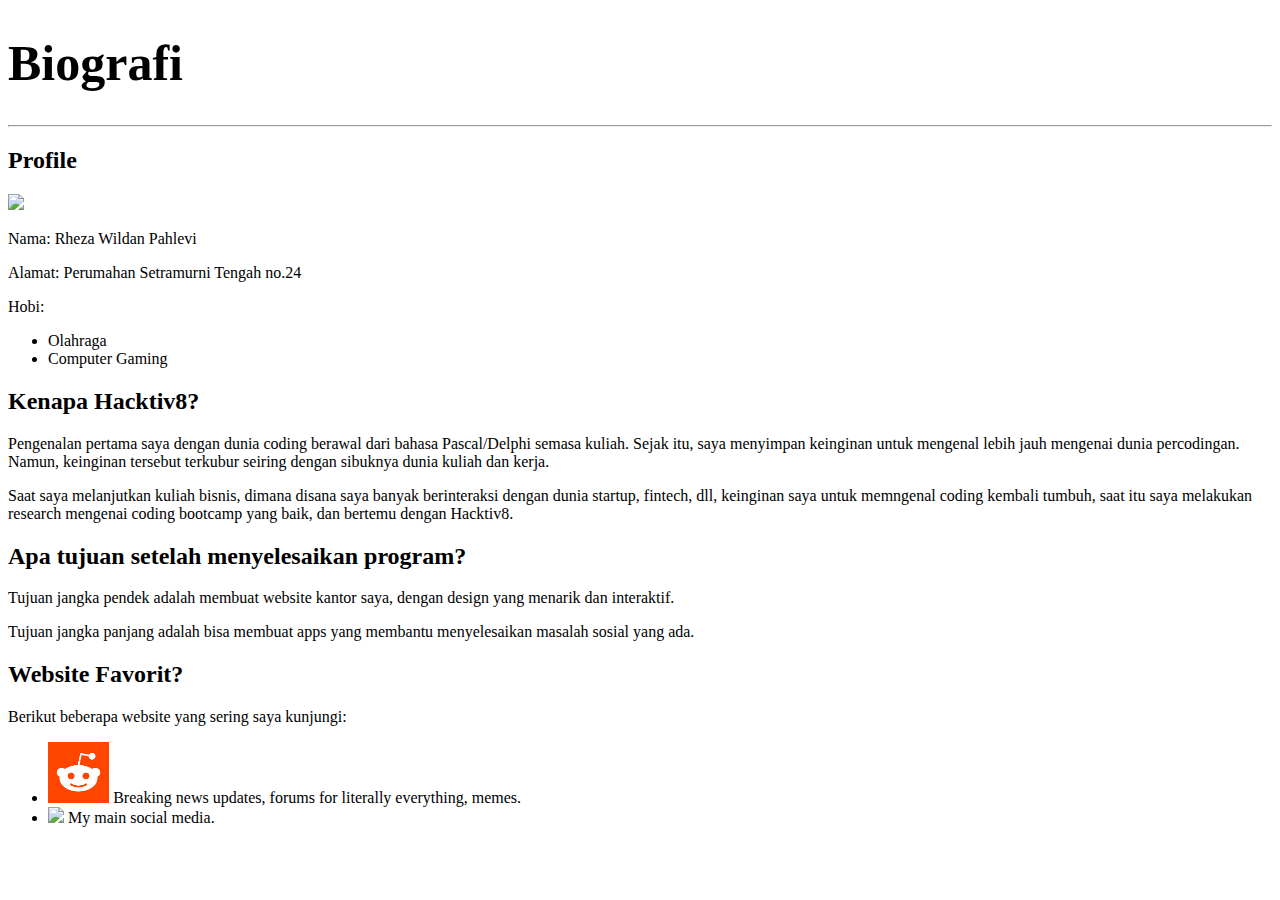
==== index.html @ 272c624a "Rename Exercise1.html to index.html" ====
<!DOCTYPE html>
<html>
<head>
<title>Biografi Rheza</title>    
</head>
<body>
<h1 style="font-size:50px">Biografi</h1>
    <hr>
<h2>Profile</h2>
    <img src="https://media.licdn.com/dms/image/C5103AQH7E5srHmFDIA/profile-displayphoto-shrink_100_100/0?e=1536796800&v=beta&t=-MxApzmNqmgotijVKGmoOjvuip32s5o9Sy7LWRLLzMM">
    <p>Nama: Rheza Wildan Pahlevi</p>
    <p>Alamat: Perumahan Setramurni Tengah no.24</p>
    
    <p>Hobi:</p> 
    <ul>
        <li>Olahraga</li>
        <li>Computer Gaming</li>    
    </ul> 
    

<h2>Kenapa Hacktiv8?</h2>
    <p>Pengenalan pertama saya dengan dunia coding berawal dari bahasa Pascal/Delphi semasa kuliah. Sejak itu, saya menyimpan keinginan untuk mengenal lebih jauh mengenai dunia percodingan. Namun, keinginan tersebut terkubur seiring dengan sibuknya dunia kuliah dan kerja.</p>
    <p>Saat saya melanjutkan kuliah bisnis, dimana disana saya banyak berinteraksi dengan dunia startup, fintech, dll, keinginan saya untuk memngenal coding kembali tumbuh, saat itu saya melakukan research mengenai coding bootcamp yang baik, dan bertemu dengan Hacktiv8.</p>
    
<h2>Apa tujuan setelah menyelesaikan program?</h2>
    <p>Tujuan jangka pendek adalah membuat website kantor saya, dengan design yang menarik dan interaktif.</p>
    <p>Tujuan jangka panjang adalah bisa membuat apps yang membantu menyelesaikan masalah sosial yang ada.</p>
    
    
<!-- website -->       
<h2>Website Favorit?</h2>
     <p>Berikut beberapa website yang sering saya kunjungi:</p>
    <ul>
        <li><a href="http://www.reddit.com">
        <img src="[data-uri]"    
        width="5%"></a> Breaking news updates, forums for literally everything, memes. </li>
        <li><a href="http://www.twitter.com">
        <img src="https://cfr.slack-edge.com/ae7f/img/services/twitter_512.png" width="5%"></a> My main social media. 
        </li>
            
        
    </ul> 
    
    
</body>    
</html>
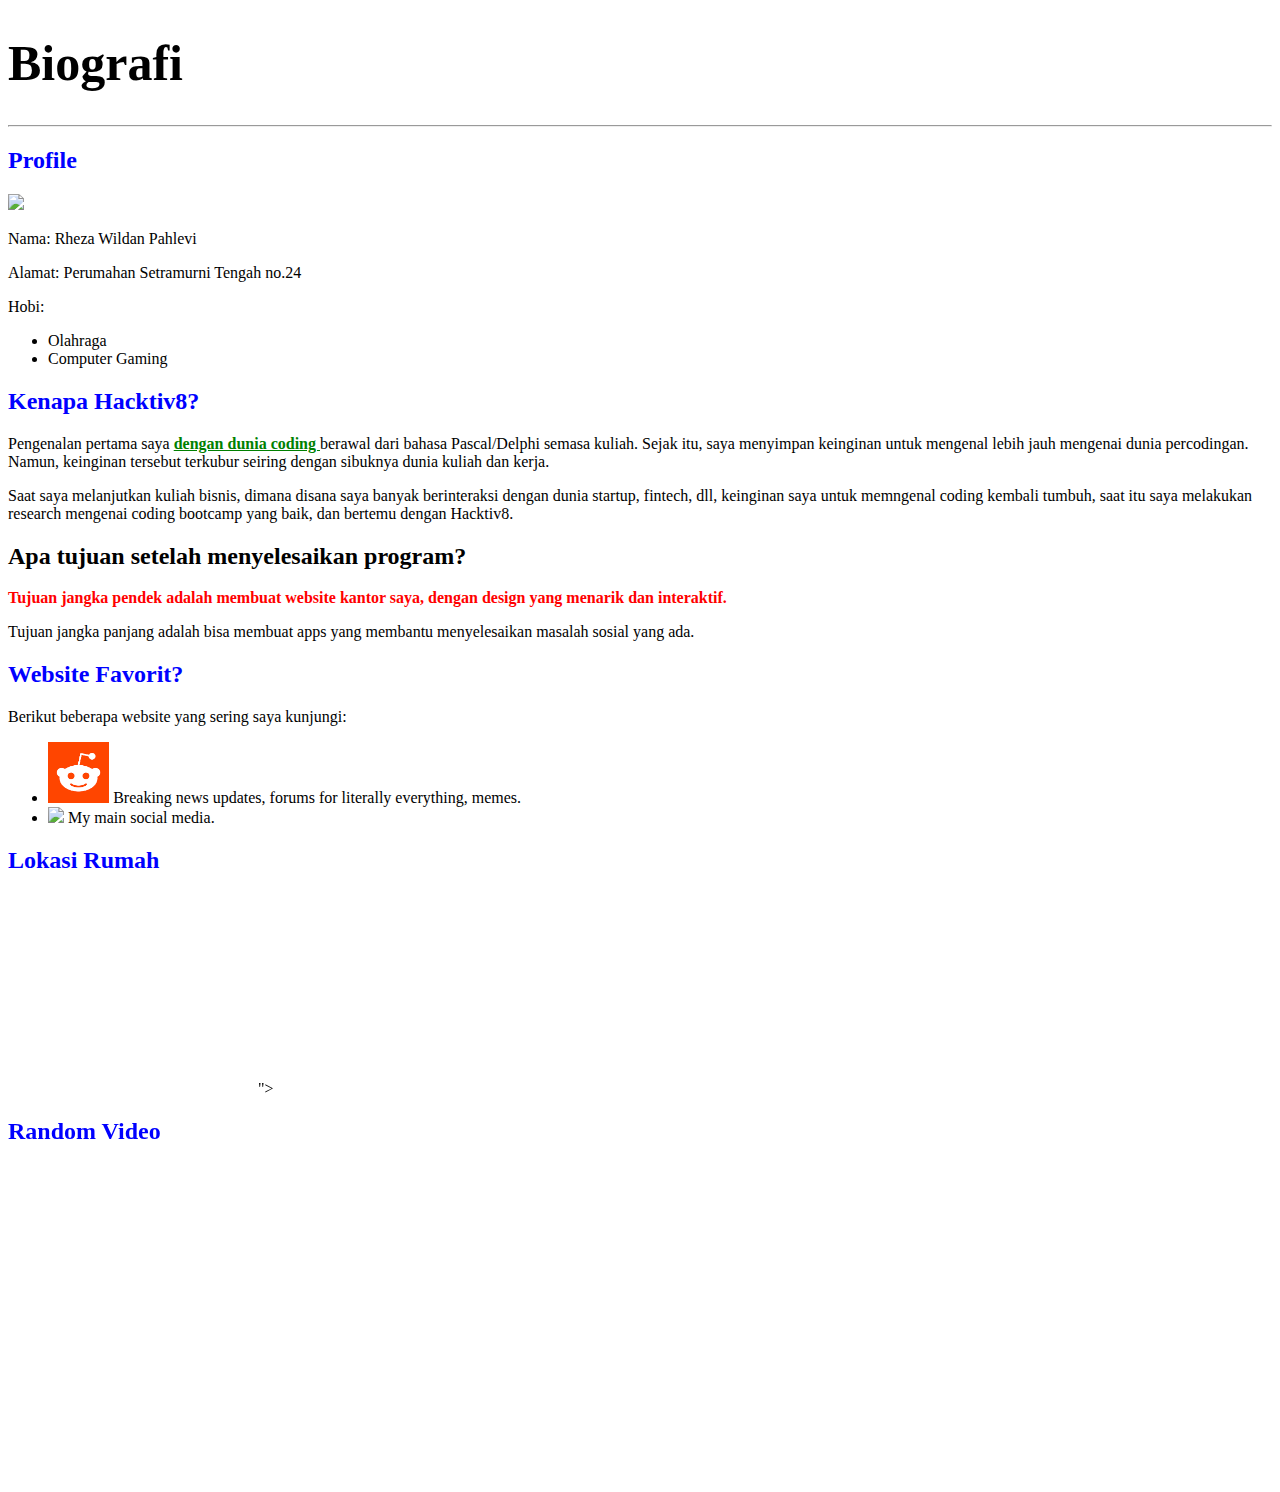
==== commit 78050f3c: "Rename Project1.html to index.html" ====
--- a/index.html
+++ b/index.html
@@ -1,9 +1,13 @@
 <!DOCTYPE html>
 <html>
 <head>
-<title>Biografi Rheza</title>    
+    
+    <title>Biografi Rheza</title>   
+     <link rel="stylesheet" href="css1.css">
+    
 </head>
 <body>
+    
 <h1 style="font-size:50px">Biografi</h1>
     <hr>
 <h2>Profile</h2>
@@ -19,28 +23,45 @@
     
 
 <h2>Kenapa Hacktiv8?</h2>
-    <p>Pengenalan pertama saya dengan dunia coding berawal dari bahasa Pascal/Delphi semasa kuliah. Sejak itu, saya menyimpan keinginan untuk mengenal lebih jauh mengenai dunia percodingan. Namun, keinginan tersebut terkubur seiring dengan sibuknya dunia kuliah dan kerja.</p>
-    <p>Saat saya melanjutkan kuliah bisnis, dimana disana saya banyak berinteraksi dengan dunia startup, fintech, dll, keinginan saya untuk memngenal coding kembali tumbuh, saat itu saya melakukan research mengenai coding bootcamp yang baik, dan bertemu dengan Hacktiv8.</p>
+    <p>
+        Pengenalan pertama saya <a href="#" class="heading1">dengan dunia coding  </a>berawal dari bahasa Pascal/Delphi semasa kuliah. Sejak itu, saya menyimpan keinginan untuk mengenal lebih jauh mengenai dunia percodingan. Namun, keinginan tersebut terkubur seiring dengan sibuknya dunia kuliah dan kerja.
+    </p>
+    <p>
+        Saat saya melanjutkan kuliah bisnis, dimana disana saya banyak berinteraksi dengan dunia startup, fintech, dll, keinginan saya untuk memngenal coding kembali tumbuh, saat itu saya melakukan research mengenai coding bootcamp yang baik, dan bertemu dengan Hacktiv8.
+    </p>
     
-<h2>Apa tujuan setelah menyelesaikan program?</h2>
-    <p>Tujuan jangka pendek adalah membuat website kantor saya, dengan design yang menarik dan interaktif.</p>
-    <p>Tujuan jangka panjang adalah bisa membuat apps yang membantu menyelesaikan masalah sosial yang ada.</p>
+ <h2 class="heading1">Apa tujuan setelah menyelesaikan program?</h2>
+   <p class="heading1">
+        Tujuan jangka pendek adalah membuat website kantor saya, dengan design yang menarik dan interaktif.
+    </p>
+    <p>
+        Tujuan jangka panjang adalah bisa membuat apps yang membantu menyelesaikan masalah sosial yang ada.
+    </p>
     
     
 <!-- website -->       
 <h2>Website Favorit?</h2>
-     <p>Berikut beberapa website yang sering saya kunjungi:</p>
-    <ul>
-        <li><a href="http://www.reddit.com">
+     <p>
+         Berikut beberapa website yang sering saya kunjungi:
+    </p>
+        <ul>
+            <li><a href="http://www.reddit.com">
         <img src="[data-uri]"    
         width="5%"></a> Breaking news updates, forums for literally everything, memes. </li>
-        <li><a href="http://www.twitter.com">
+            <li><a href="http://www.twitter.com">
         <img src="https://cfr.slack-edge.com/ae7f/img/services/twitter_512.png" width="5%"></a> My main social media. 
         </li>
             
         
-    </ul> 
-    
+        </ul> 
+
+<!-- lokasi rumah -->       
+<h2>Lokasi Rumah</h2>    
+<iframe src="https://www.google.com/maps/embed?pb=!1m18!1m12!1m3!1d2568.4704400180585!2d107.58271122994152!3d-6.875873390375209!2m3!1f0!2f0!3f0!3m2!1i1024!2i768!4f13.1!3m3!1m2!1s0x2e68e69bc67f7adf%3A0x6957bb2c67f0d373!2sJl.+Setramurni%2C+Sukarasa%2C+Sukasari%2C+Kota+Bandung%2C+Jawa+Barat+40152!5e0!3m2!1sen!2sid!4v1531403592965" width="250" height="200" frameborder="0" style="border:0" allowfullscreen></iframe>">
+ 
+<!-- random vids -->       
+<h2>Random Video</h2>   
+    <iframe width="560" height="315" src="https://www.youtube.com/embed/1sqLCUuMMfo" frameborder="0" allow="autoplay; encrypted-media" allowfullscreen></iframe>
     
 </body>    
 </html>
--- a/css1.css
+++ b/css1.css
@@ -0,0 +1,27 @@
+/*bg image*/
+body {
+   background-image: url(https://cdn.pixabay.com/photo/2017/02/15/11/05/background-2068283_1280.jpg);
+
+}
+
+
+h2{
+    color:blue;
+}
+
+.heading1{
+    font-weight: 700;
+    font-family: 'Lato';
+}
+
+h2.heading1{
+    color:black;
+}
+
+p.heading1{
+    color:red;
+}
+
+a.heading1{
+    color:green;
+}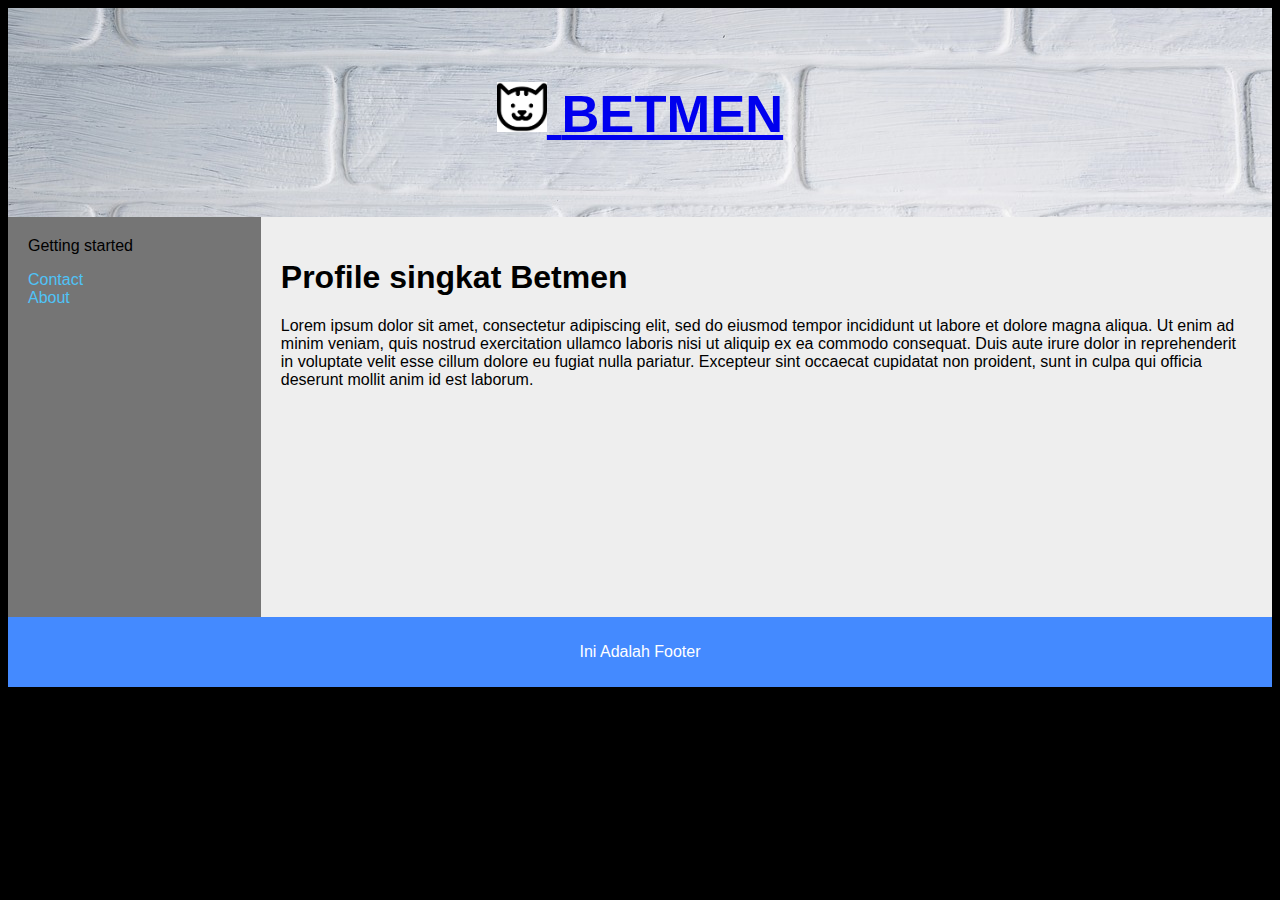
==== commit 00218cc5: "Add files via upload" ====
--- a/index.html
+++ b/index.html
@@ -1,67 +1,35 @@
 <!DOCTYPE html>
-<html>
+<html lang="en">
 <head>
-    
-    <title>Biografi Rheza</title>   
-     <link rel="stylesheet" href="css1.css">
-    
+<title>Contoh HTML Layout</title>
+<meta charset="utf-8">
+<meta name="viewport" content="width=device-width, initial-scale=1">
+     <link rel="stylesheet" href="css/style.css">
 </head>
 <body>
-    
-<h1 style="font-size:50px">Biografi</h1>
-    <hr>
-<h2>Profile</h2>
-    <img src="https://media.licdn.com/dms/image/C5103AQH7E5srHmFDIA/profile-displayphoto-shrink_100_100/0?e=1536796800&v=beta&t=-MxApzmNqmgotijVKGmoOjvuip32s5o9Sy7LWRLLzMM">
-    <p>Nama: Rheza Wildan Pahlevi</p>
-    <p>Alamat: Perumahan Setramurni Tengah no.24</p>
-    
-    <p>Hobi:</p> 
+<header>
+  <h2>
+      <a href="index.html">
+      <img src="img/cat_icon.png"    
+           width="50px"> </a>
+      <a href="index.html">  BETMEN</a>
+    </h2>
+</header>
+<section>
+  <nav>
+    Getting started
     <ul>
-        <li>Olahraga</li>
-        <li>Computer Gaming</li>    
-    </ul> 
-    
-
-<h2>Kenapa Hacktiv8?</h2>
-    <p>
-        Pengenalan pertama saya <a href="#" class="heading1">dengan dunia coding  </a>berawal dari bahasa Pascal/Delphi semasa kuliah. Sejak itu, saya menyimpan keinginan untuk mengenal lebih jauh mengenai dunia percodingan. Namun, keinginan tersebut terkubur seiring dengan sibuknya dunia kuliah dan kerja.
-    </p>
-    <p>
-        Saat saya melanjutkan kuliah bisnis, dimana disana saya banyak berinteraksi dengan dunia startup, fintech, dll, keinginan saya untuk memngenal coding kembali tumbuh, saat itu saya melakukan research mengenai coding bootcamp yang baik, dan bertemu dengan Hacktiv8.
-    </p>
-    
- <h2 class="heading1">Apa tujuan setelah menyelesaikan program?</h2>
-   <p class="heading1">
-        Tujuan jangka pendek adalah membuat website kantor saya, dengan design yang menarik dan interaktif.
-    </p>
-    <p>
-        Tujuan jangka panjang adalah bisa membuat apps yang membantu menyelesaikan masalah sosial yang ada.
-    </p>
-    
-    
-<!-- website -->       
-<h2>Website Favorit?</h2>
-     <p>
-         Berikut beberapa website yang sering saya kunjungi:
-    </p>
-        <ul>
-            <li><a href="http://www.reddit.com">
-        <img src="[data-uri]"    
-        width="5%"></a> Breaking news updates, forums for literally everything, memes. </li>
-            <li><a href="http://www.twitter.com">
-        <img src="https://cfr.slack-edge.com/ae7f/img/services/twitter_512.png" width="5%"></a> My main social media. 
-        </li>
-            
-        
-        </ul> 
-
-<!-- lokasi rumah -->       
-<h2>Lokasi Rumah</h2>    
-<iframe src="https://www.google.com/maps/embed?pb=!1m18!1m12!1m3!1d2568.4704400180585!2d107.58271122994152!3d-6.875873390375209!2m3!1f0!2f0!3f0!3m2!1i1024!2i768!4f13.1!3m3!1m2!1s0x2e68e69bc67f7adf%3A0x6957bb2c67f0d373!2sJl.+Setramurni%2C+Sukarasa%2C+Sukasari%2C+Kota+Bandung%2C+Jawa+Barat+40152!5e0!3m2!1sen!2sid!4v1531403592965" width="250" height="200" frameborder="0" style="border:0" allowfullscreen></iframe>">
- 
-<!-- random vids -->       
-<h2>Random Video</h2>   
-    <iframe width="560" height="315" src="https://www.youtube.com/embed/1sqLCUuMMfo" frameborder="0" allow="autoplay; encrypted-media" allowfullscreen></iframe>
-    
-</body>    
-</html>
+      <li><a href="contact.html">Contact</a></li>
+      <li><a href="about.html">About</a></li>
+    </ul>
+  </nav>
+  <article>
+    <h1>Profile singkat Betmen</h1>
+    <p>Lorem ipsum dolor sit amet, consectetur adipiscing elit, sed do eiusmod tempor incididunt ut labore et dolore magna aliqua. Ut enim ad minim veniam, quis nostrud exercitation ullamco laboris nisi ut aliquip ex ea commodo consequat. Duis aute irure dolor in reprehenderit in voluptate velit esse cillum dolore eu fugiat nulla pariatur. Excepteur sint occaecat cupidatat non proident, sunt in culpa qui officia deserunt mollit anim id est laborum.</p>
+  </article>
+</section>
+<footer>
+  <p>Ini Adalah Footer</p>
+</footer>
+</body>
+</html>--- a/css/style.css
+++ b/css/style.css
@@ -0,0 +1,75 @@
+* {
+    box-sizing: border-box;
+}
+
+body {
+    font-family: Arial, Helvetica, sans-serif;
+    background: black;
+}
+
+header {
+    background-color: #448AFF;
+    padding: 30px;
+    text-align: center;
+    font-size: 35px;
+    color: black;
+    background: url(../img/bg1.jpg) no-repeat;
+}
+
+nav {
+  float: left;
+  width: 20%;
+  height: 400px; 
+  background: #757575;
+  padding: 20px;
+}
+
+nav ul {
+  list-style-type: none;
+  padding: 0;
+}
+  
+nav ul a:link {
+  color: #4fc3f7;
+  text-decoration: none;
+}
+  
+nav ul a:hover {
+  color: #4fc3f7;
+  font-weight: 700;
+  text-decoration: none;
+}
+  
+nav ul a:visited {
+  color: #b3e5fc;
+  text-decoration: none;
+}
+
+
+article {
+  float: left;
+  padding: 20px;
+  width: 80%;
+  background-color: #eee;
+  height: 400px; 
+}
+
+section:after {
+    content: "";
+    display: table;
+    clear: both;
+}
+
+footer {
+    background-color: #448AFF;
+    padding: 10px;
+    text-align: center;
+    color: white;
+}
+
+@media (max-width: 600px) {
+    nav, article {
+        width: 100%;
+        height: auto;
+    }
+}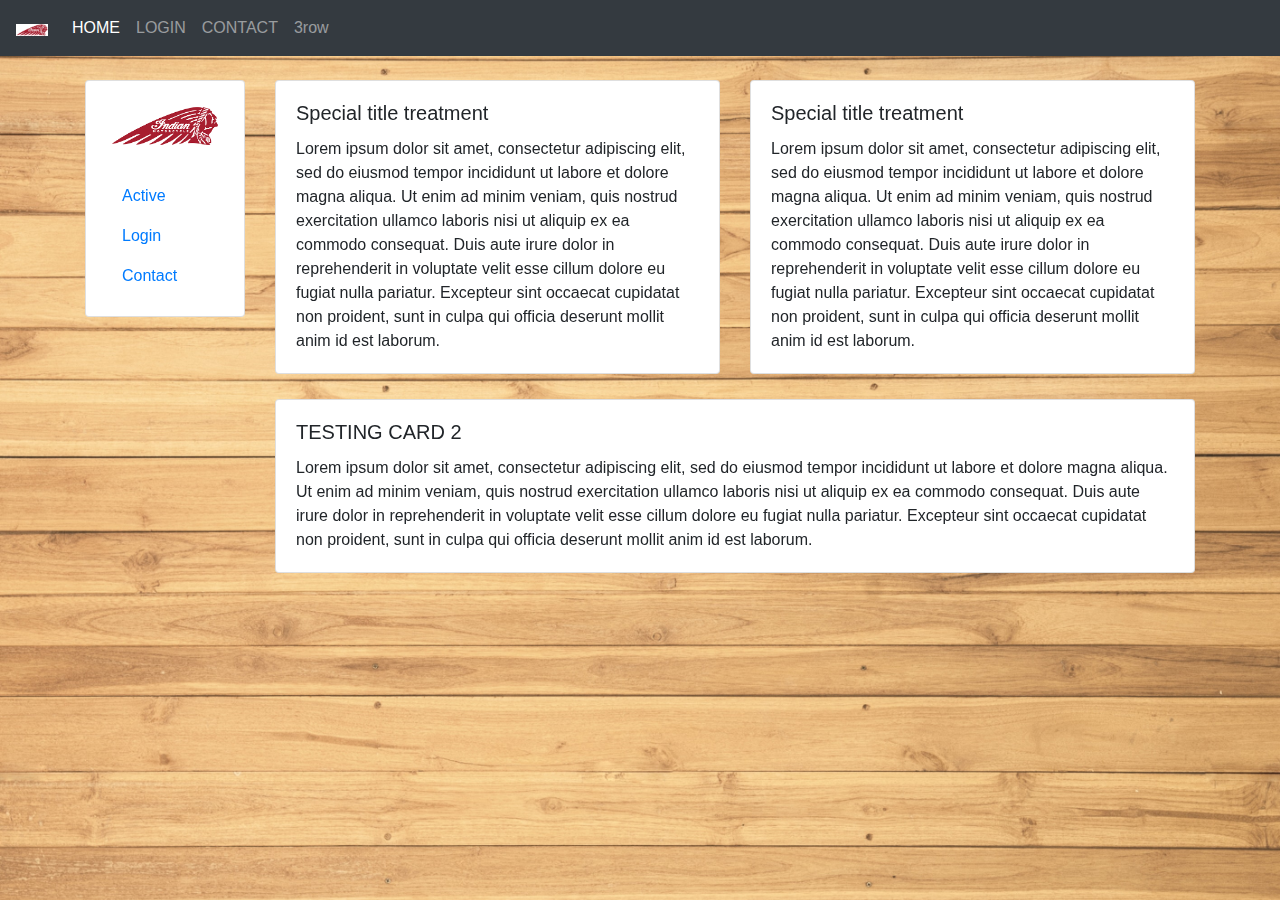
==== commit aea9bb59: "Add files via upload" ====
--- a/index.html
+++ b/index.html
@@ -1,35 +1,100 @@
-<!DOCTYPE html>
-<html lang="en">
-<head>
-<title>Contoh HTML Layout</title>
-<meta charset="utf-8">
-<meta name="viewport" content="width=device-width, initial-scale=1">
-     <link rel="stylesheet" href="css/style.css">
-</head>
-<body>
-<header>
-  <h2>
-      <a href="index.html">
-      <img src="img/cat_icon.png"    
-           width="50px"> </a>
-      <a href="index.html">  BETMEN</a>
-    </h2>
-</header>
-<section>
-  <nav>
-    Getting started
-    <ul>
-      <li><a href="contact.html">Contact</a></li>
-      <li><a href="about.html">About</a></li>
-    </ul>
-  </nav>
-  <article>
-    <h1>Profile singkat Betmen</h1>
-    <p>Lorem ipsum dolor sit amet, consectetur adipiscing elit, sed do eiusmod tempor incididunt ut labore et dolore magna aliqua. Ut enim ad minim veniam, quis nostrud exercitation ullamco laboris nisi ut aliquip ex ea commodo consequat. Duis aute irure dolor in reprehenderit in voluptate velit esse cillum dolore eu fugiat nulla pariatur. Excepteur sint occaecat cupidatat non proident, sunt in culpa qui officia deserunt mollit anim id est laborum.</p>
-  </article>
-</section>
-<footer>
-  <p>Ini Adalah Footer</p>
-</footer>
-</body>
-</html>+<!doctype html>
+<html lang="en">
+  <head>
+    <meta charset="utf-8">
+    <meta name="viewport" content="width=device-width, initial-scale=1, shrink-to-fit=no">
+    <title> Home </title>
+    <link href="css/bootstrap.css" rel="stylesheet">
+    <link href="css/style.css" rel="stylesheet">
+  </head>
+  <body>
+    <nav class="navbar navbar-expand-md navbar-dark bg-dark fixed-top">
+      <a class="navbar-brand" href="#"><img src="img/avatar.png" width="32px"></a>
+      <button class="navbar-toggler" type="button" data-toggle="collapse" data-target="#navbarsExampleDefault" aria-controls="navbarsExampleDefault" aria-expanded="false" aria-label="Toggle navigation">
+        <span class="navbar-toggler-icon"></span>
+      </button>
+      <div class="collapse navbar-collapse" id="navbarsExampleDefault">
+        <ul class="navbar-nav mr-auto">
+          <li class="nav-item active">
+            <a class="nav-link" href="index.html">HOME</a>
+          </li>
+          <li class="nav-item">
+            <a class="nav-link" href="login.html">LOGIN</a>
+          </li>
+          <li class="nav-item">
+            <a class="nav-link" href="contact.html">CONTACT</a>
+          </li>
+            <li class="nav-item">
+            <a class="nav-link" href="3row.html">3row</a>
+          </li>
+            
+        </ul>
+      </div>
+    </nav>
+    <div id="fullscreen_bg" class="fullscreen_bg">
+      </div>
+    <div class="container">
+      <div class="row">
+        <div class="col-sm-2">
+          <div class="card">
+          <div class="card-body">
+            <img src="img/avatar.png" class="img-thumbnail border-0">
+            <div class="clear"></div>
+            <ul class="nav flex-column">
+              <li class="nav-item">
+                <a class="nav-link active" href="index.html">Active</a>
+              </li>
+              <li class="nav-item">
+                <a class="nav-link" href="login.html">Login</a>
+              </li>
+              <li class="nav-item">
+                <a class="nav-link" href="contact.html">Contact</a>
+              </li>
+            </ul>
+          </div>
+               
+        </div>
+            
+            <!-- Untuk card break -->
+            <br class="clear">
+            
+        </div>
+            <div class="col-sm-10">
+          
+          <div class="row">
+            <div class="col-lg-6">
+              <div class="card">
+                <div class="card-body">
+                  <h5 class="card-title">Special title treatment</h5>
+                  <p class="card-text">Lorem ipsum dolor sit amet, consectetur adipiscing elit, sed do eiusmod tempor incididunt ut labore et dolore magna aliqua. Ut enim ad minim veniam, quis nostrud exercitation ullamco laboris nisi ut aliquip ex ea commodo consequat. Duis aute irure dolor in reprehenderit in voluptate velit esse cillum dolore eu fugiat nulla pariatur. Excepteur sint occaecat cupidatat non proident, sunt in culpa qui officia deserunt mollit anim id est laborum.</p>
+                </div>
+              </div>
+            </div>         
+               
+              
+               
+            <div class="col-lg-6">
+                <div class="card">
+                  <div class="card-body">
+                    <h5 class="card-title">Special title treatment</h5>
+                    <p class="card-text">Lorem ipsum dolor sit amet, consectetur adipiscing elit, sed do eiusmod tempor incididunt ut labore et dolore magna aliqua. Ut enim ad minim veniam, quis nostrud exercitation ullamco laboris nisi ut aliquip ex ea commodo consequat. Duis aute irure dolor in reprehenderit in voluptate velit esse cillum dolore eu fugiat nulla pariatur. Excepteur sint occaecat cupidatat non proident, sunt in culpa qui officia deserunt mollit anim id est laborum.</p>
+                  </div>
+                </div>
+              </div>
+          </div>
+            
+                   <div class="clear"></div>
+         
+            <div class="row">    
+           <div class="col-sm-12">
+          <div class="card">
+            <div class="card-body">
+              <h5 class="card-title">TESTING CARD 2</h5>
+              <p class="card-text">Lorem ipsum dolor sit amet, consectetur adipiscing elit, sed do eiusmod tempor incididunt ut labore et dolore magna aliqua. Ut enim ad minim veniam, quis nostrud exercitation ullamco laboris nisi ut aliquip ex ea commodo consequat. Duis aute irure dolor in reprehenderit in voluptate velit esse cillum dolore eu fugiat nulla pariatur. Excepteur sint occaecat cupidatat non proident, sunt in culpa qui officia deserunt mollit anim id est laborum.</p>
+            </div>
+          </div>
+         </div>
+          
+          
+  </body>
+</html>
--- a/css/style.css
+++ b/css/style.css
@@ -1,75 +1,19 @@
-* {
-    box-sizing: border-box;
-}
-
-body {
-    font-family: Arial, Helvetica, sans-serif;
-    background: black;
-}
-
-header {
-    background-color: #448AFF;
-    padding: 30px;
-    text-align: center;
-    font-size: 35px;
-    color: black;
-    background: url(../img/bg1.jpg) no-repeat;
-}
-
-nav {
-  float: left;
-  width: 20%;
-  height: 400px; 
-  background: #757575;
-  padding: 20px;
-}
-
-nav ul {
-  list-style-type: none;
-  padding: 0;
-}
-  
-nav ul a:link {
-  color: #4fc3f7;
-  text-decoration: none;
-}
-  
-nav ul a:hover {
-  color: #4fc3f7;
-  font-weight: 700;
-  text-decoration: none;
-}
-  
-nav ul a:visited {
-  color: #b3e5fc;
-  text-decoration: none;
-}
-
-
-article {
-  float: left;
-  padding: 20px;
-  width: 80%;
-  background-color: #eee;
-  height: 400px; 
-}
-
-section:after {
-    content: "";
-    display: table;
-    clear: both;
-}
-
-footer {
-    background-color: #448AFF;
-    padding: 10px;
-    text-align: center;
-    color: white;
-}
-
-@media (max-width: 600px) {
-    nav, article {
-        width: 100%;
-        height: auto;
-    }
+body {
+	padding-top: 80px;
+}
+
+.fullscreen_bg {
+	position: fixed;
+	top: 0;
+	right: 0;
+	bottom: 0;
+	left: 0;
+	background-size: cover;
+	background-position: 50% 50%;
+	background-image: url('../img/bg.jpg');
+	background-repeat:repeat;
+}
+
+.clear {
+	margin-top: 25px;
 }